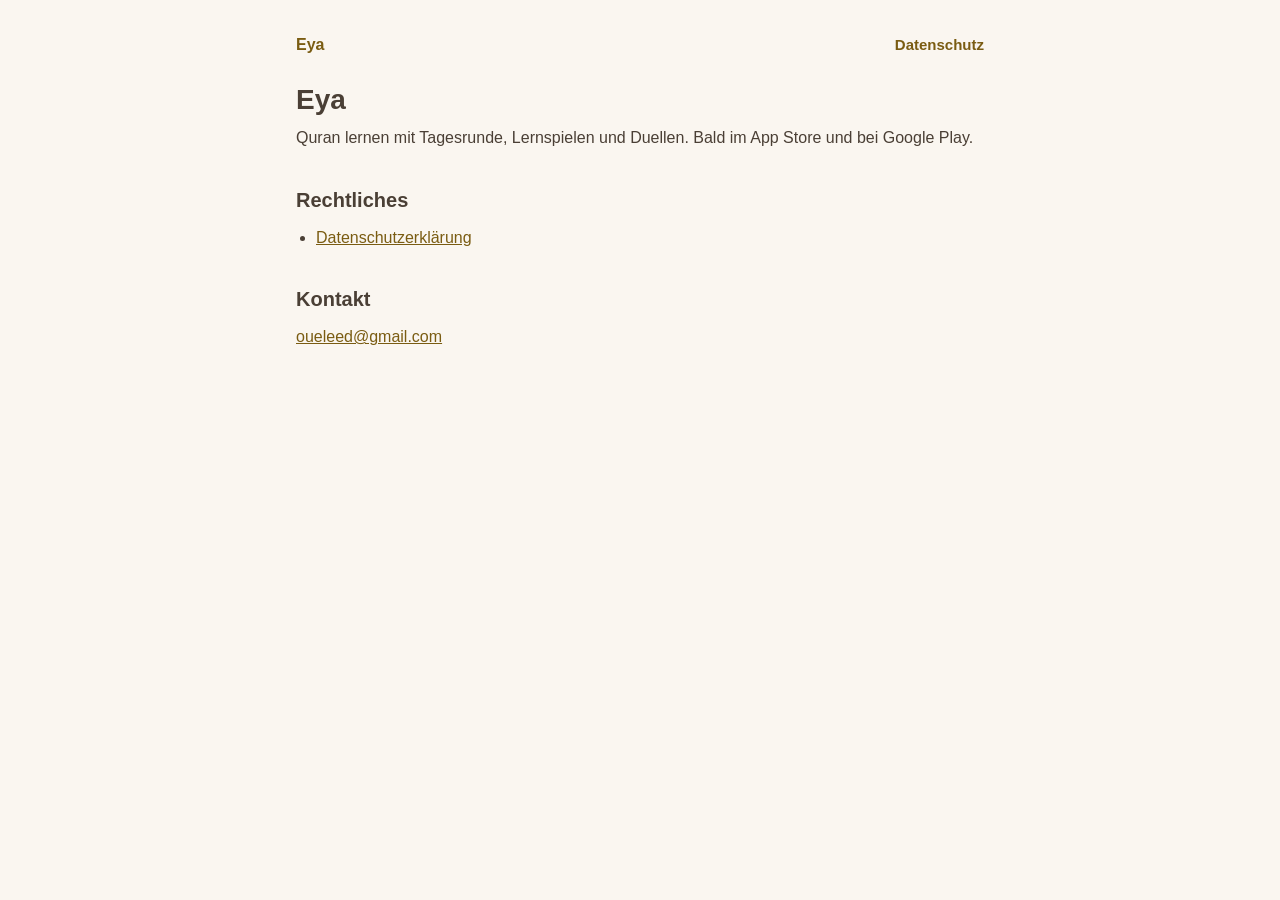
==== index.html @ 17f954e1 "Eya: Datenschutzerklärung Co-Authored-By: Claude Opus 5.5 <noreply@anthropic.com>" ====
<!doctype html>
<html lang="de">
<head>
<meta charset="utf-8">
<meta name="viewport" content="width=device-width, initial-scale=1">
<title>Eya – Quran lernen</title>
<link rel="stylesheet" href="style.css">
</head>
<body>
<main>
  <header>
    <a href="./">Eya</a>
    <nav><a href="datenschutz.html">Datenschutz</a></nav>
  </header>

  <h1>Eya</h1>
  <p>Quran lernen mit Tagesrunde, Lernspielen und Duellen. Bald im App Store und bei Google Play.</p>

  <h2>Rechtliches</h2>
  <ul>
    <li><a href="datenschutz.html">Datenschutzerklärung</a></li>
  </ul>

  <h2>Kontakt</h2>
  <p><a href="mailto:oueleed@gmail.com">oueleed@gmail.com</a></p>
</main>
</body>
</html>
---- style.css ----
:root {
  --bg: #faf6f0;
  --surface: #f5efe7;
  --text: #4a3f35;
  --muted: #6b5d52;
  --accent: #7a5c12;
  --line: #d4c4a8;
  --todo: #fde7a8;
  color-scheme: light dark;
}
@media (prefers-color-scheme: dark) {
  :root {
    --bg: #1b100b;
    --surface: #2b1a12;
    --text: #fff7e8;
    --muted: #d4c4a8;
    --accent: #d9b45c;
    --line: #3a261b;
    --todo: #5a4410;
  }
}
* { box-sizing: border-box; }
body {
  margin: 0;
  background: var(--bg);
  color: var(--text);
  font: 16px/1.65 -apple-system, BlinkMacSystemFont, "Segoe UI", Roboto, sans-serif;
}
main { max-width: 720px; margin: 0 auto; padding: 32px 16px 64px; }
header { display: flex; align-items: center; gap: 12px; margin-bottom: 24px; }
header a { color: var(--accent); text-decoration: none; font-weight: 600; }
nav { display: flex; gap: 16px; margin-left: auto; font-size: 15px; }
h1 { font-size: 28px; line-height: 1.25; margin: 0 0 8px; }
h2 { font-size: 20px; margin: 32px 0 8px; }
p, ul { margin: 0 0 12px; }
ul { padding-left: 20px; }
li { margin-bottom: 6px; }
a { color: var(--accent); }
.meta { color: var(--muted); font-size: 14px; margin-bottom: 24px; }
.table-wrap { overflow-x: auto; margin: 12px 0 16px; }
table { border-collapse: collapse; width: 100%; font-size: 14px; }
th, td { text-align: left; vertical-align: top; padding: 8px 10px; border-bottom: 1px solid var(--line); }
th { background: var(--surface); }
.todo { background: var(--todo); padding: 0 4px; border-radius: 4px; }
footer { margin-top: 48px; padding-top: 16px; border-top: 1px solid var(--line); color: var(--muted); font-size: 14px; }
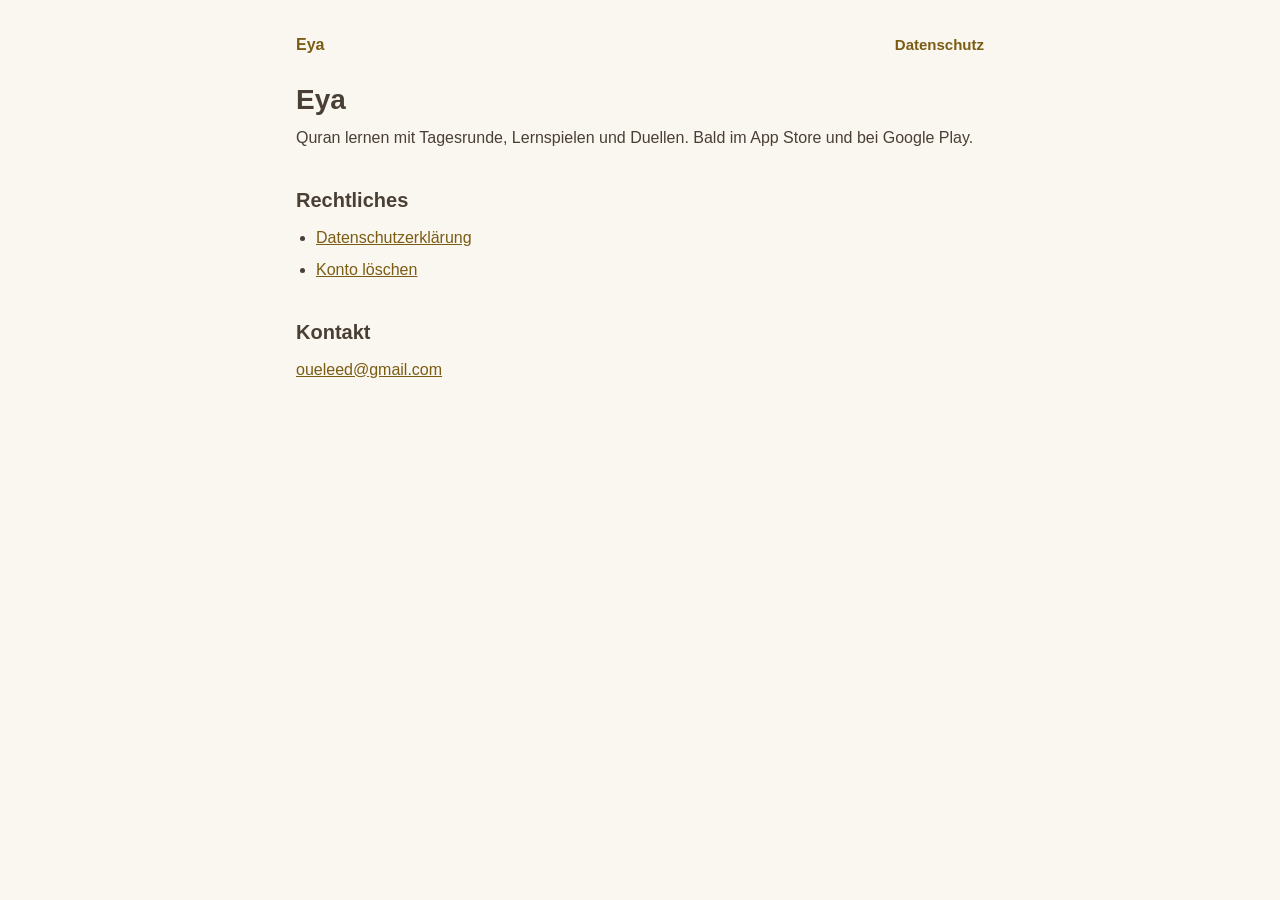
==== commit 87663597: "Datenschutz: Fehlerdiagnose vollständig, Zielgruppe ab 13, Seite „Konto löschen“ - Abschnitt 10 nenn" ====
--- a/index.html
+++ b/index.html
@@ -19,6 +19,7 @@
   <h2>Rechtliches</h2>
   <ul>
     <li><a href="datenschutz.html">Datenschutzerklärung</a></li>
+    <li><a href="konto-loeschen.html">Konto löschen</a></li>
   </ul>
 
   <h2>Kontakt</h2>
